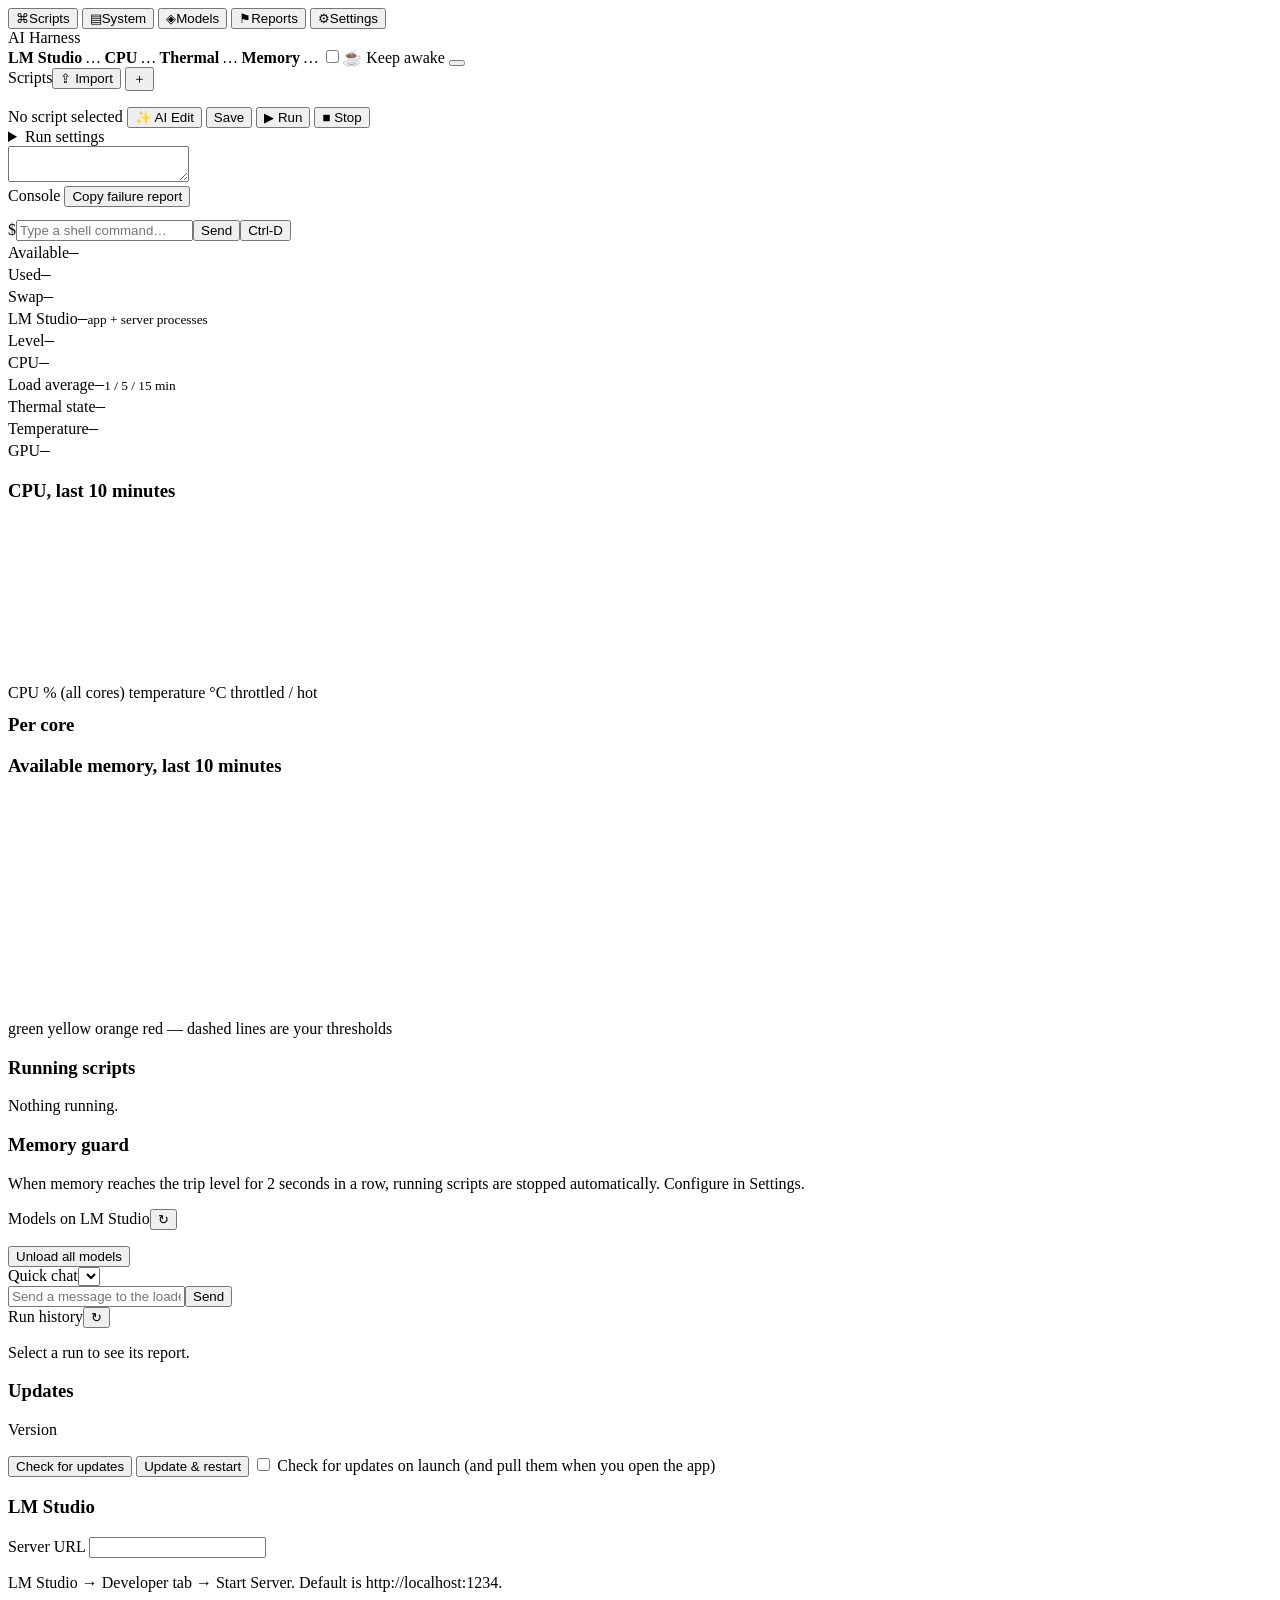
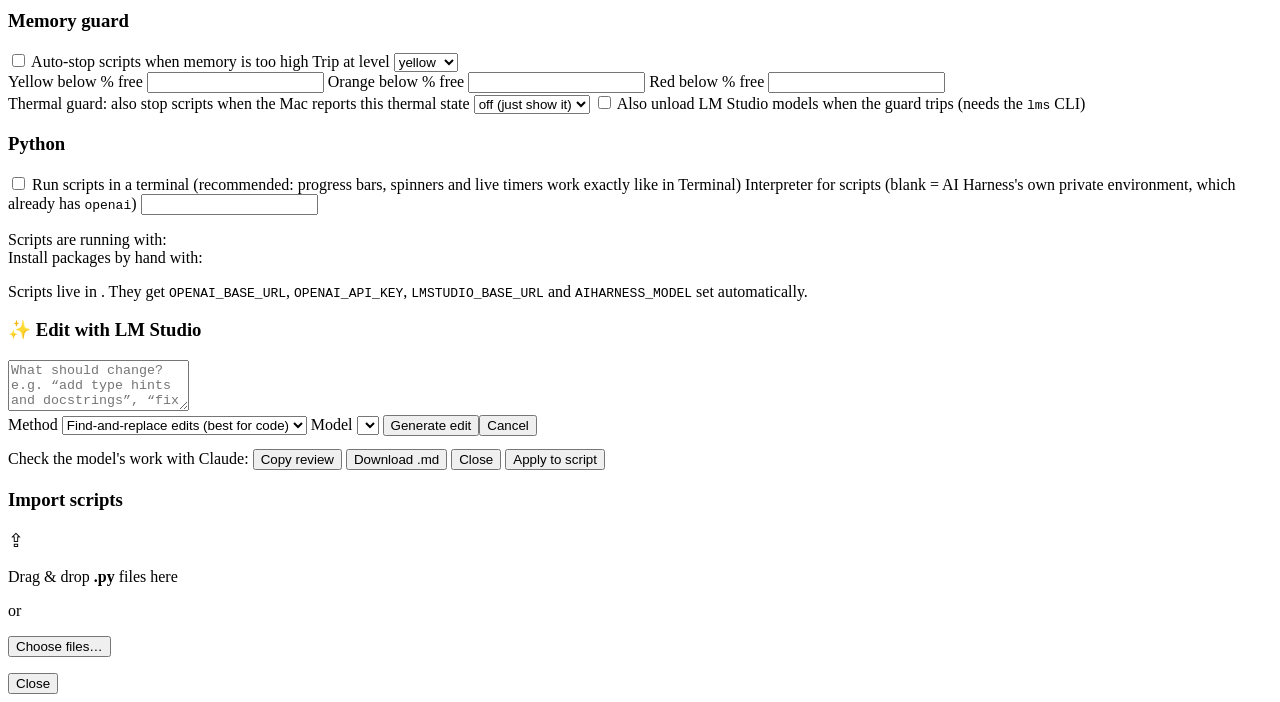
==== harness/static/index.html @ 114ccdcd "Add CPU and thermal monitoring: System tab, top-bar pills, per-script CPU, optional thermal guard Co" ====
<!doctype html>
<html lang="en">
<head>
<meta charset="utf-8">
<meta name="viewport" content="width=device-width, initial-scale=1">
<title>AI Harness</title>
<link rel="stylesheet" href="/static/app.css">
</head>
<body>
<div id="app">
  <nav id="rail">
    <button data-page="run" class="active" title="Scripts">⌘<span>Scripts</span></button>
    <button data-page="memory" title="System: memory, CPU, thermal">▤<span>System</span></button>
    <button data-page="models" title="Models">◈<span>Models</span></button>
    <button data-page="reports" title="Reports">⚑<span>Reports</span></button>
    <button data-page="settings" title="Settings">⚙<span>Settings</span></button>
  </nav>
  <main>
    <header id="topbar">
      <div class="brand">AI Harness <small id="version"></small></div>
      <div class="pills">
        <span class="pill" id="lm-pill"><i class="dot"></i><b>LM Studio</b> <em id="lm-text">…</em></span>
        <span class="pill lvl-green" id="cpu-pill"><i class="dot"></i><b>CPU</b> <em id="cpu-text">…</em></span>
        <span class="pill hidden" id="therm-pill"><i class="dot"></i><b>Thermal</b> <em id="therm-text">…</em></span>
        <span class="pill" id="mem-pill"><i class="dot"></i><b>Memory</b> <em id="mem-text">…</em></span>
        <label class="switch" id="awake-switch" title="Keep your Mac awake while a script is running (uses macOS caffeinate). Closing the lid on battery power will still sleep it."><input type="checkbox" id="keep-awake" data-setting="keep_awake"><i></i><span>☕ Keep awake</span></label>
        <button id="update-btn" class="hidden"></button>
      </div>
    </header>
    <div id="alert" class="hidden"></div>

    <section id="page-run" class="page active">
      <aside class="side">
        <div class="side-head"><span>Scripts</span><span><button id="import-script" class="ghost" title="Import script">⇪ Import</button> <button id="new-script" class="ghost" title="New script">＋</button></span></div>
        <ul id="script-list" class="list"></ul>
      </aside>
      <div class="content split">
        <div class="editor-pane">
          <div class="toolbar">
            <span id="script-name" class="title">No script selected</span>
            <button id="ai-btn" class="ghost" title="Edit this script with your local model">✨ AI Edit</button>
            <button id="save-btn" class="ghost">Save</button>
            <button id="run-btn" class="primary">▶ Run</button>
            <button id="stop-btn" class="danger hidden">■ Stop</button>
          </div>
          <details id="run-settings" class="hidden"><summary>Run settings <span id="rs-summary" class="muted"></span></summary>
            <div id="rs-body"><div id="rs-form"></div>
              <div class="rs-extra"><label>Extra arguments <input id="rs-extra" placeholder="anything else, passed as-is"></label>
              <label>Environment variables <textarea id="rs-env" rows="2" placeholder="KEY=value (one per line)"></textarea></label></div>
              <div class="pkgrow"><label>Install a Python package for this script <input id="pkg-input" placeholder="e.g. libclang requests  (separate several with spaces)"></label><button id="pkg-btn" class="ghost">Install</button></div>
              <pre id="pkg-log" class="hidden"></pre>
              <div class="muted" id="rs-python"></div>
              <button id="rs-reset" class="ghost">Reset to script defaults</button></div></details>
          <textarea id="editor" spellcheck="false"></textarea>
        </div>
        <div class="console-pane">
          <div class="toolbar">
            <span class="title">Console</span><span id="run-state" class="badge"></span><span id="run-timer" class="timer"></span>
            <span id="run-mem" class="muted"></span>
            <span class="spacer"></span>
            <button id="report-btn" class="ghost hidden">Copy failure report</button>
          </div>
          <div id="diagnosis"></div>
          <div id="files" class="hidden"></div>
          <pre id="console"></pre>
          <div id="live" class="hidden"></div>
          <form id="term-form"><span id="term-prompt">$</span><input id="term-input" autocomplete="off" spellcheck="false" placeholder="Type a shell command…"><button class="ghost">Send</button><button type="button" id="eof-btn" class="ghost hidden" title="Close the script's input (Ctrl-D)">Ctrl-D</button></form>
        </div>
      </div>
    </section>

    <section id="page-memory" class="page">
      <div class="content pad">
        <div class="cards">
          <div class="card"><label>Available</label><big id="m-avail">–</big><small id="m-avail-sub"></small></div>
          <div class="card"><label>Used</label><big id="m-used">–</big><small id="m-total"></small></div>
          <div class="card"><label>Swap</label><big id="m-swap">–</big><small id="m-swap-sub"></small></div>
          <div class="card"><label>LM Studio</label><big id="m-lms">–</big><small>app + server processes</small></div>
          <div class="card"><label>Level</label><big id="m-level">–</big><small id="m-pressure"></small></div>
        </div>
        <div class="cards" id="cpu-cards">
          <div class="card"><label>CPU</label><big id="c-cpu">–</big><small id="c-cpu-sub"></small></div>
          <div class="card"><label>Load average</label><big id="c-load">–</big><small>1 / 5 / 15 min</small></div>
          <div class="card"><label>Thermal state</label><big id="c-therm">–</big><small id="c-therm-sub"></small></div>
          <div class="card"><label>Temperature</label><big id="c-temp">–</big><small id="c-temp-sub"></small></div>
          <div class="card hidden" id="gpu-card"><label>GPU</label><big id="c-gpu">–</big><small id="c-gpu-sub"></small></div>
        </div>
        <div class="panel">
          <h3>CPU, last 10 minutes <span class="muted" id="cpu-chart-note"></span></h3>
          <canvas id="cpu-chart" height="160"></canvas>
          <div class="legend"><i style="background:#6ea8fe"></i>CPU % (all cores) <i class="o"></i>temperature °C <i class="r"></i>throttled / hot</div>
          <h3 style="margin-top:12px">Per core</h3>
          <div id="cores"></div>
          <p class="muted" id="temp-hint"></p>
        </div>
        <div class="panel">
          <h3>Available memory, last 10 minutes</h3>
          <canvas id="chart" height="220"></canvas>
          <div class="legend"><i class="g"></i>green <i class="y"></i>yellow <i class="o"></i>orange <i class="r"></i>red — dashed lines are your thresholds</div>
        </div>
        <div class="panel">
          <h3>Running scripts</h3>
          <div id="active-runs" class="muted">Nothing running.</div>
        </div>
        <div class="panel">
          <h3>Memory guard</h3>
          <p class="muted">When memory reaches the trip level for 2 seconds in a row, running scripts are stopped automatically. Configure in Settings.</p>
          <div id="guard-state"></div>
          <ul id="guard-events" class="events"></ul>
        </div>
      </div>
    </section>

    <section id="page-models" class="page">
      <aside class="side">
        <div class="side-head"><span>Models on LM Studio</span><button id="refresh-models" class="ghost">↻</button></div>
        <ul id="model-list" class="list"></ul>
        <div class="side-foot"><button id="unload-btn" class="ghost wide">Unload all models</button></div>
      </aside>
      <div class="content chat">
        <div class="toolbar"><span class="title">Quick chat</span><select id="chat-model"></select></div>
        <div id="chat-log"></div>
        <form id="chat-form"><input id="chat-input" placeholder="Send a message to the loaded model…" autocomplete="off"><button class="primary">Send</button></form>
      </div>
    </section>

    <section id="page-reports" class="page">
      <aside class="side">
        <div class="side-head"><span>Run history</span><button id="refresh-runs" class="ghost">↻</button></div>
        <ul id="run-list" class="list"></ul>
      </aside>
      <div class="content pad" id="report-view"><p class="muted">Select a run to see its report.</p></div>
    </section>

    <section id="page-settings" class="page">
      <div class="content pad narrow">
        <div class="panel">
          <h3>Updates</h3>
          <p>Version <b id="s-version"></b> <span id="s-update-msg" class="muted"></span></p>
          <button id="check-update" class="ghost">Check for updates</button>
          <button id="apply-update" class="primary hidden">Update &amp; restart</button>
          <label class="check"><input type="checkbox" data-setting="auto_update"> Check for updates on launch (and pull them when you open the app)</label>
        </div>
        <div class="panel">
          <h3>LM Studio</h3>
          <label>Server URL <input data-setting="lmstudio_url"></label>
          <p class="muted">LM Studio → Developer tab → Start Server. Default is http://localhost:1234.</p>
        </div>
        <div class="panel">
          <h3>Memory guard</h3>
          <label class="check"><input type="checkbox" data-setting="guard_enabled"> Auto-stop scripts when memory is too high</label>
          <label>Trip at level
            <select data-setting="guard_trip_level"><option>yellow</option><option>orange</option><option>red</option></select></label>
          <div class="row3">
            <label>Yellow below % free <input type="number" data-setting="yellow_below_pct"></label>
            <label>Orange below % free <input type="number" data-setting="orange_below_pct"></label>
            <label>Red below % free <input type="number" data-setting="red_below_pct"></label>
          </div>
          <label>Thermal guard: also stop scripts when the Mac reports this thermal state
            <select data-setting="thermal_guard"><option value="off">off (just show it)</option><option value="serious">serious</option><option value="critical">critical</option></select></label>
          <label class="check"><input type="checkbox" data-setting="unload_models_on_trip"> Also unload LM Studio models when the guard trips (needs the <code>lms</code> CLI)</label>
        </div>
        <div class="panel">
          <h3>Python</h3>
          <label class="check"><input type="checkbox" data-setting="use_pty"> Run scripts in a terminal (recommended: progress bars, spinners and live timers work exactly like in Terminal)</label>
          <label>Interpreter for scripts (blank = AI Harness's own private environment, which already has <code>openai</code>) <input data-setting="python"></label>
          <p class="muted">Scripts are running with: <code id="s-python"></code><br>Install packages by hand with: <code id="s-pip"></code></p>
          <p class="muted">Scripts live in <code id="scripts-dir"></code>. They get <code>OPENAI_BASE_URL</code>, <code>OPENAI_API_KEY</code>, <code>LMSTUDIO_BASE_URL</code> and <code>AIHARNESS_MODEL</code> set automatically.</p>
        </div>
      </div>
    </section>
  </main>
</div>
<div id="ai-modal" class="modal hidden">
  <div class="modal-box wide">
    <h3>✨ Edit <span id="ai-name"></span> with LM Studio</h3>
    <textarea id="ai-instr" rows="3" placeholder="What should change? e.g. “add type hints and docstrings”, “fix the bug where the loop never ends”, “add retry logic to the API calls”"></textarea>
    <div class="ai-row"><label>Method <select id="ai-mode"><option value="edit">Find-and-replace edits (best for code)</option><option value="rewrite">Rewrite sections (prose only)</option></select></label>
      <label>Model <select id="ai-model"></select></label>
      <button id="ai-go" class="primary">Generate edit</button><button id="ai-cancel" class="ghost hidden">Cancel</button></div>
    <div id="ai-status" class="muted"></div>
    <pre id="ai-diff" class="hidden"></pre>
    <div class="modal-foot"><span id="ai-review-btns" class="hidden"><span class="muted">Check the model's work with Claude:</span>
        <button id="ai-copy-review" class="ghost">Copy review</button> <button id="ai-dl-review" class="ghost">Download .md</button></span>
      <span class="spacer"></span><button id="ai-close" class="ghost">Close</button>
      <button id="ai-apply" class="primary hidden">Apply to script</button></div>
  </div>
</div>
<div id="import-modal" class="modal hidden">
  <div class="modal-box">
    <h3>Import scripts</h3>
    <div id="dropzone"><big>⇪</big><p>Drag &amp; drop <b>.py</b> files here</p><p class="muted">or</p>
      <button id="pick-files" class="primary">Choose files…</button>
      <input id="file-input" type="file" accept=".py" multiple hidden></div>
    <ul id="import-results" class="events"></ul>
    <div class="modal-foot"><button id="import-close" class="ghost">Close</button></div>
  </div>
</div>
<script src="/static/app.js"></script>
</body>
</html>
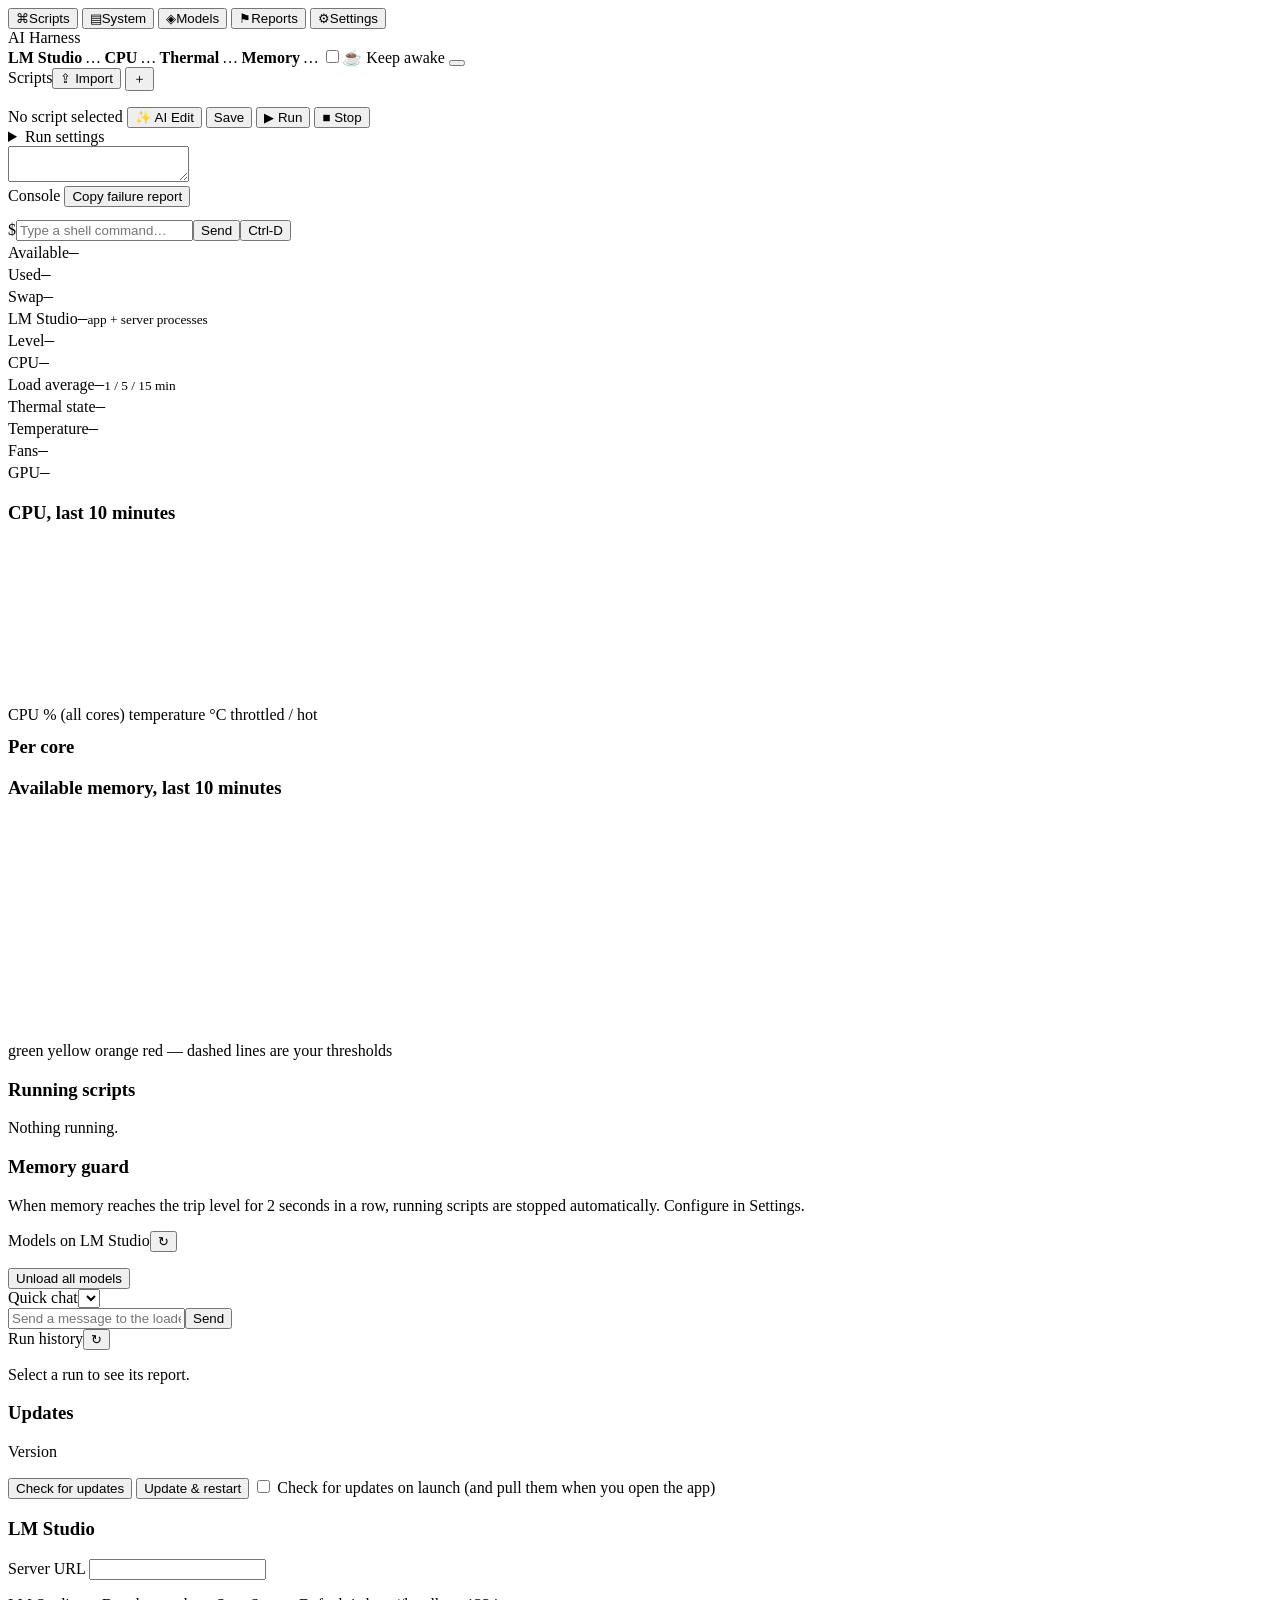
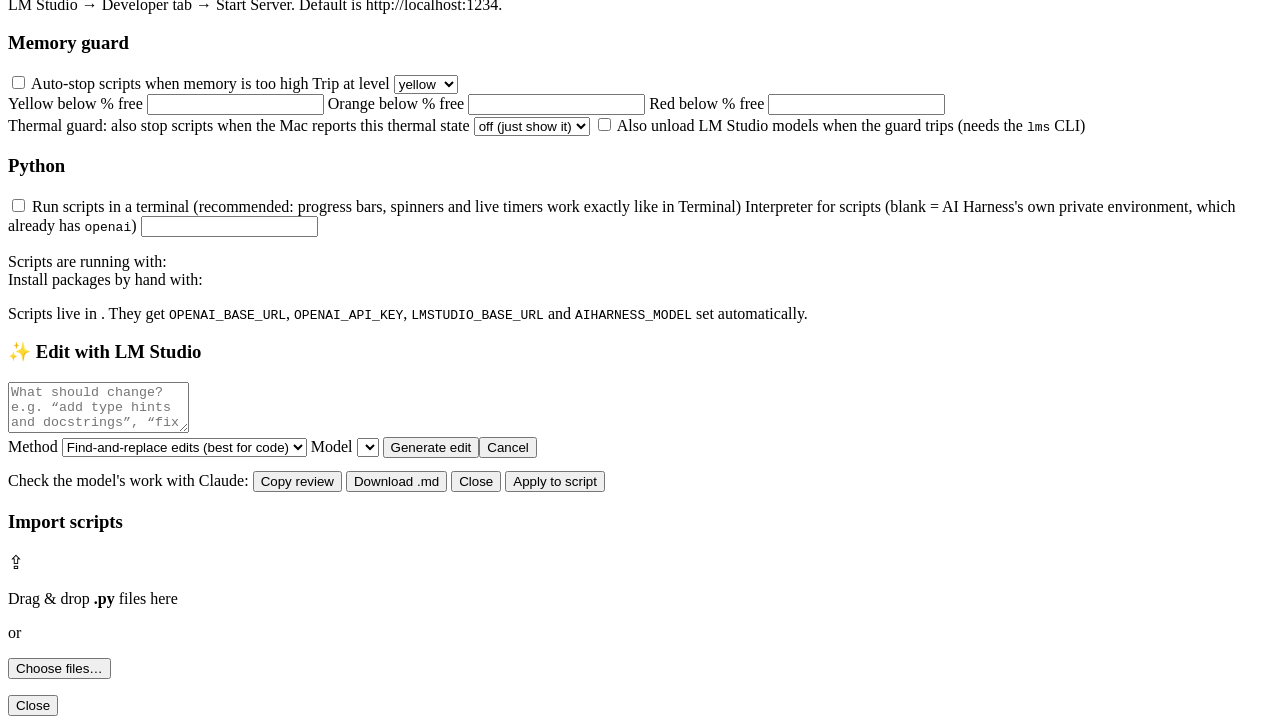
==== commit 4b64f908: "macmon: read current GPU/fan fields, notice a helper installed while running Co-Authored-By: Claude " ====
--- a/harness/static/index.html
+++ b/harness/static/index.html
@@ -83,6 +83,7 @@
           <div class="card"><label>Load average</label><big id="c-load">–</big><small>1 / 5 / 15 min</small></div>
           <div class="card"><label>Thermal state</label><big id="c-therm">–</big><small id="c-therm-sub"></small></div>
           <div class="card"><label>Temperature</label><big id="c-temp">–</big><small id="c-temp-sub"></small></div>
+          <div class="card hidden" id="fan-card"><label>Fans</label><big id="c-fan">–</big><small id="c-fan-sub"></small></div>
           <div class="card hidden" id="gpu-card"><label>GPU</label><big id="c-gpu">–</big><small id="c-gpu-sub"></small></div>
         </div>
         <div class="panel">
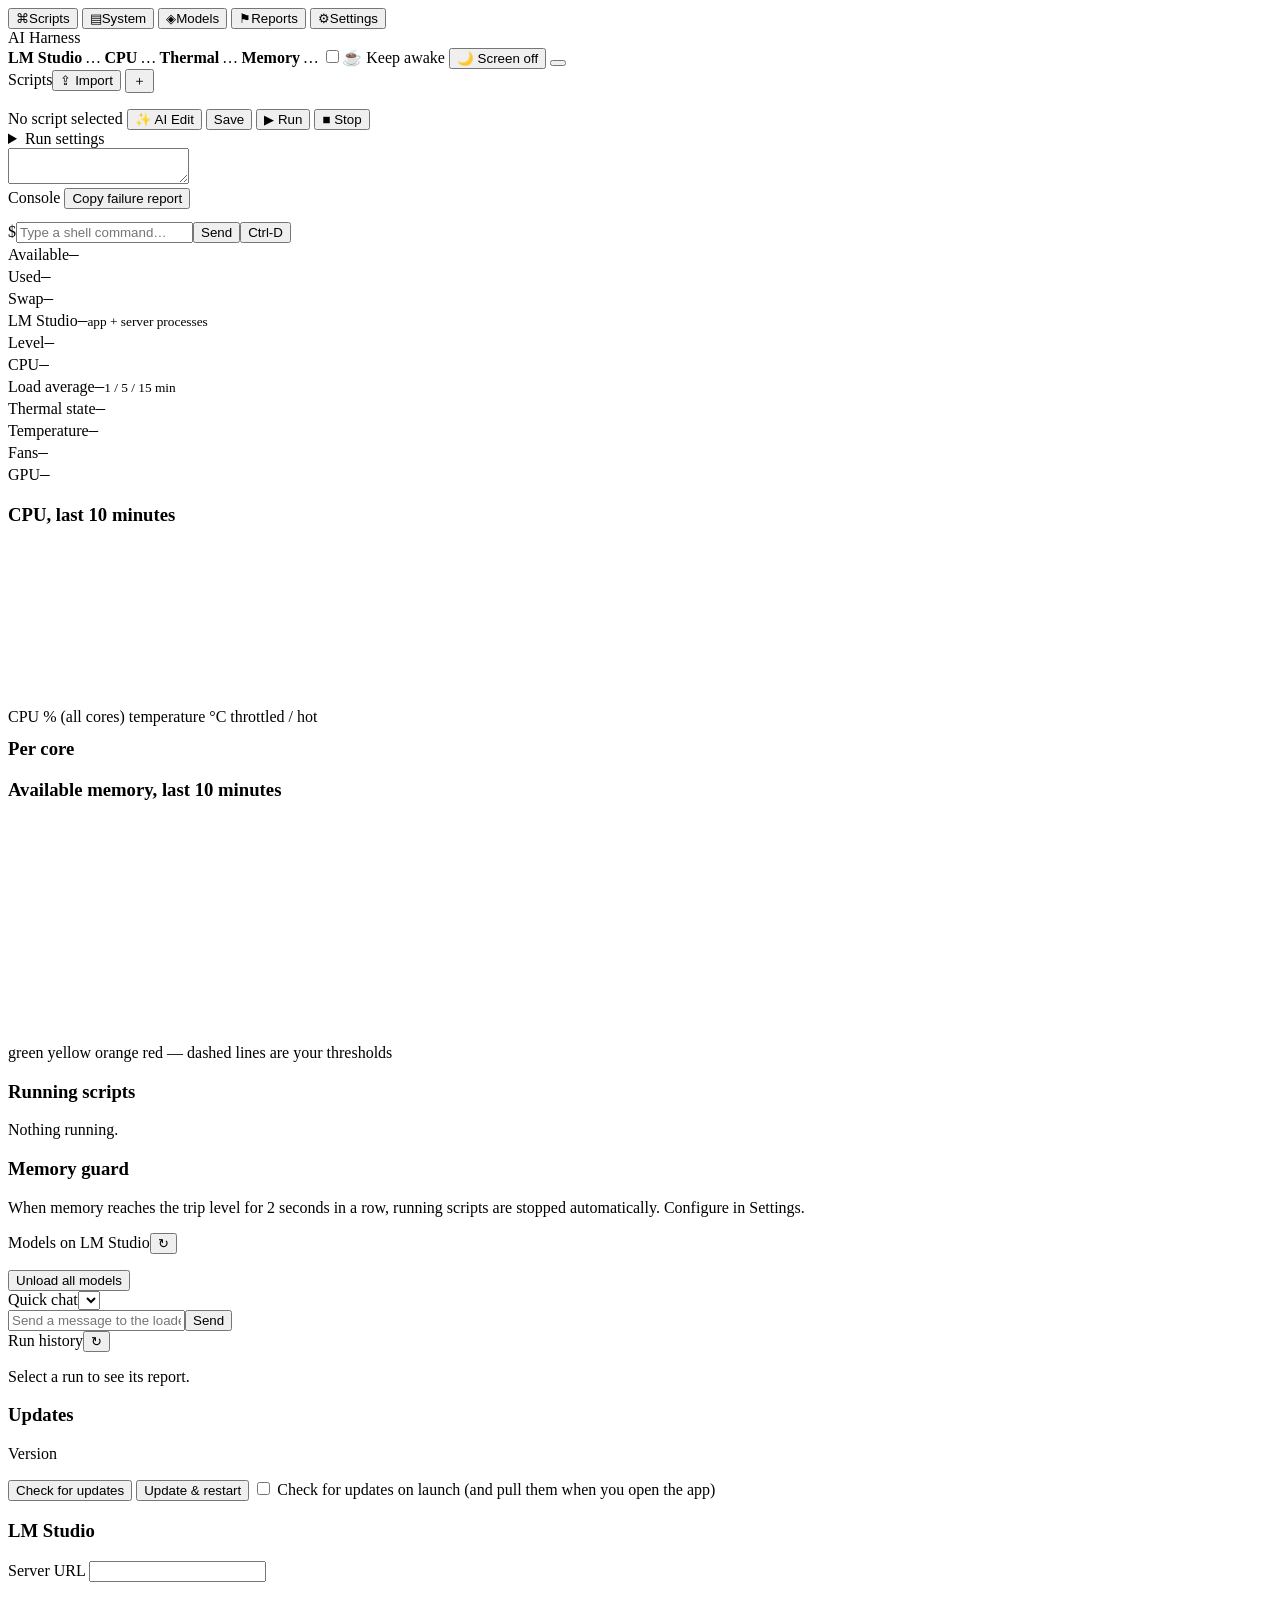
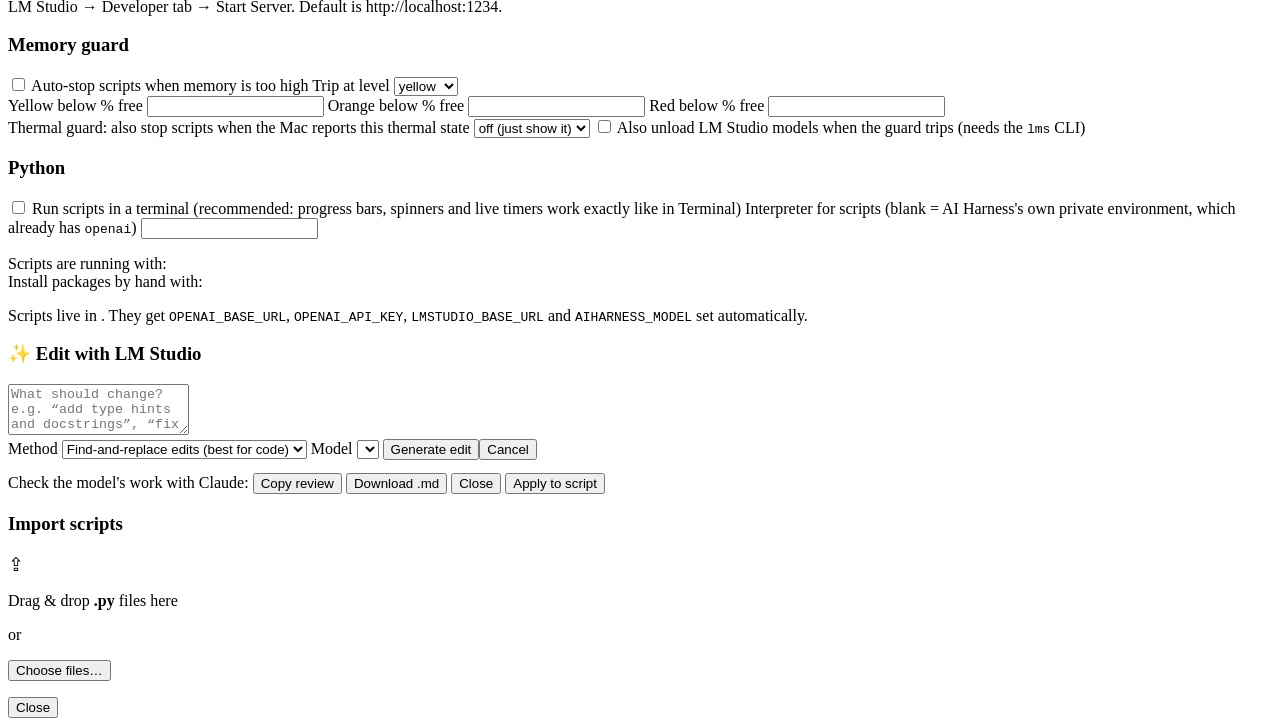
==== commit c2aa282b: "Add Screen off button (pmset displaysleepnow) next to Keep awake Co-Authored-By: Claude Sonnet 5.5 <" ====
--- a/harness/static/index.html
+++ b/harness/static/index.html
@@ -24,6 +24,7 @@
         <span class="pill hidden" id="therm-pill"><i class="dot"></i><b>Thermal</b> <em id="therm-text">…</em></span>
         <span class="pill" id="mem-pill"><i class="dot"></i><b>Memory</b> <em id="mem-text">…</em></span>
         <label class="switch" id="awake-switch" title="Keep your Mac awake while a script is running (uses macOS caffeinate). Closing the lid on battery power will still sleep it."><input type="checkbox" id="keep-awake" data-setting="keep_awake"><i></i><span>☕ Keep awake</span></label>
+        <button id="screen-off" title="Turn the screen off now (the Mac keeps running). Move the mouse to wake it.">🌙 Screen off</button>
         <button id="update-btn" class="hidden"></button>
       </div>
     </header>
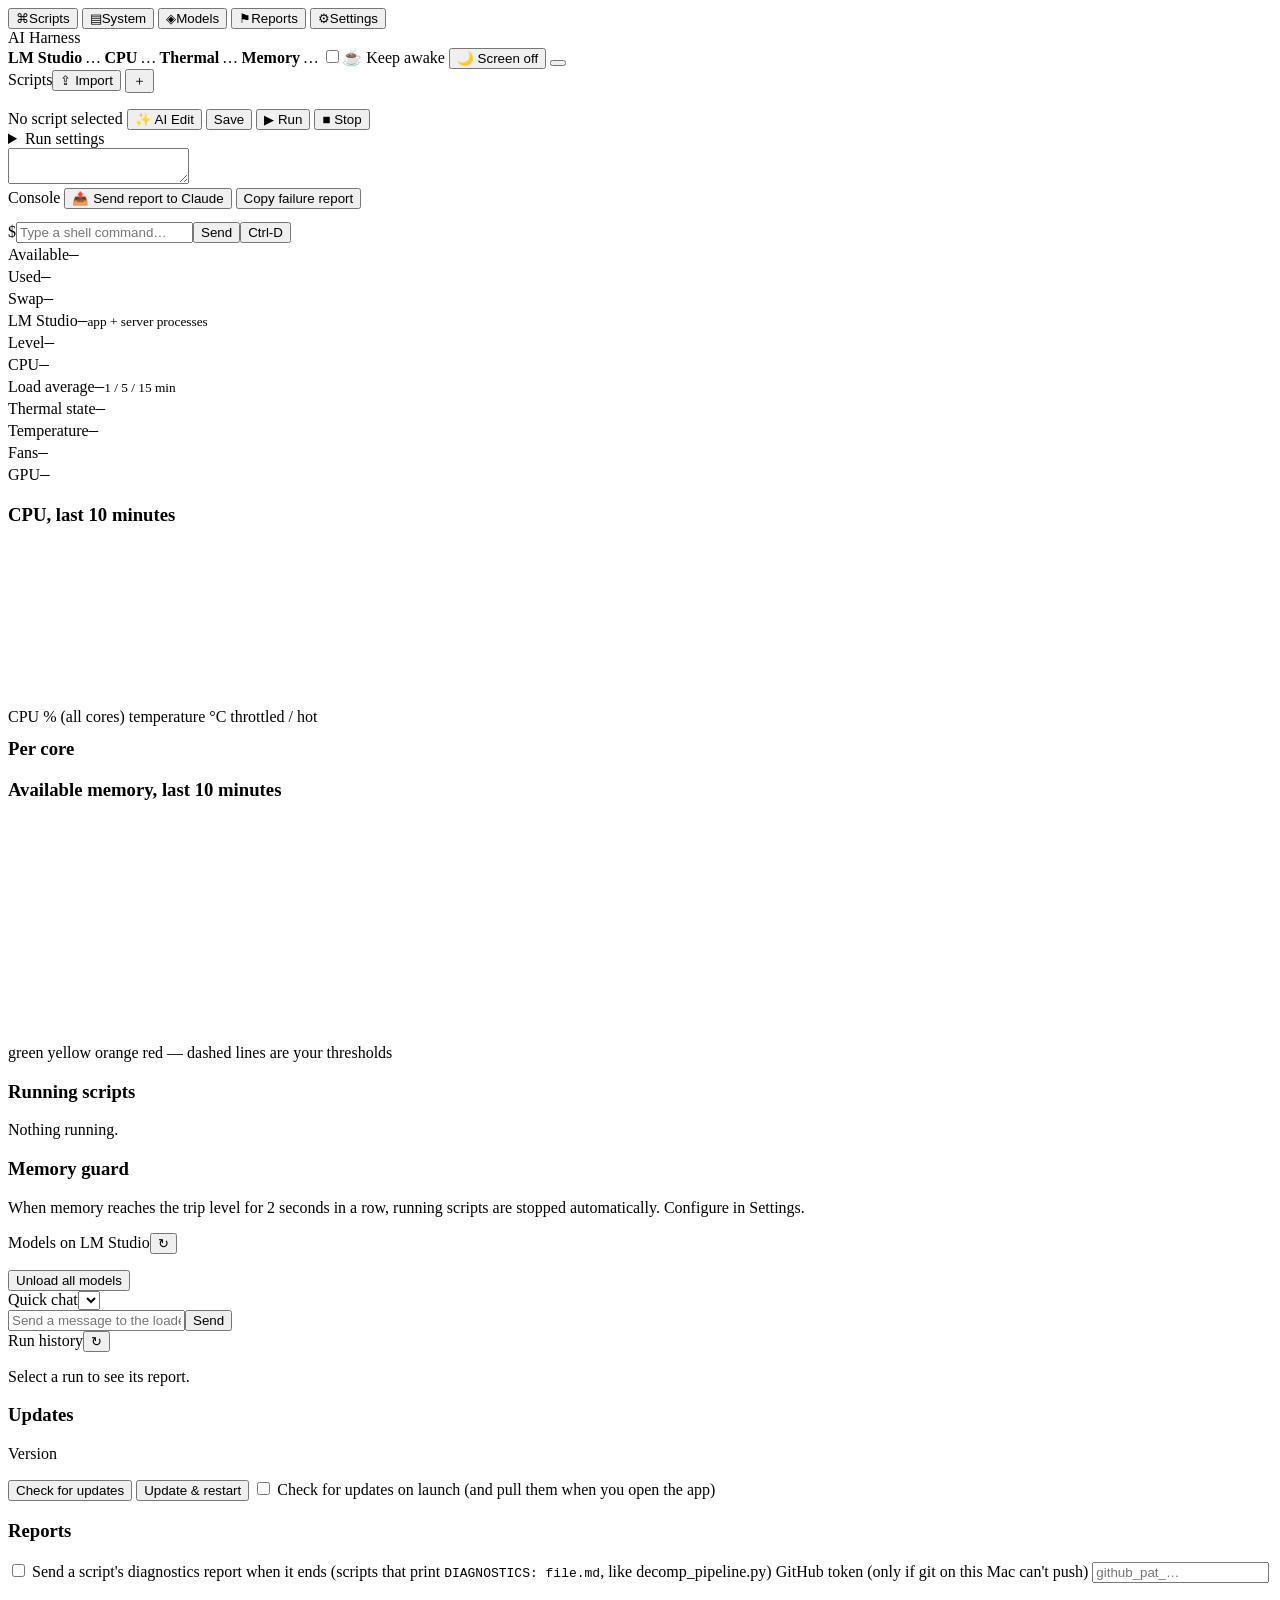
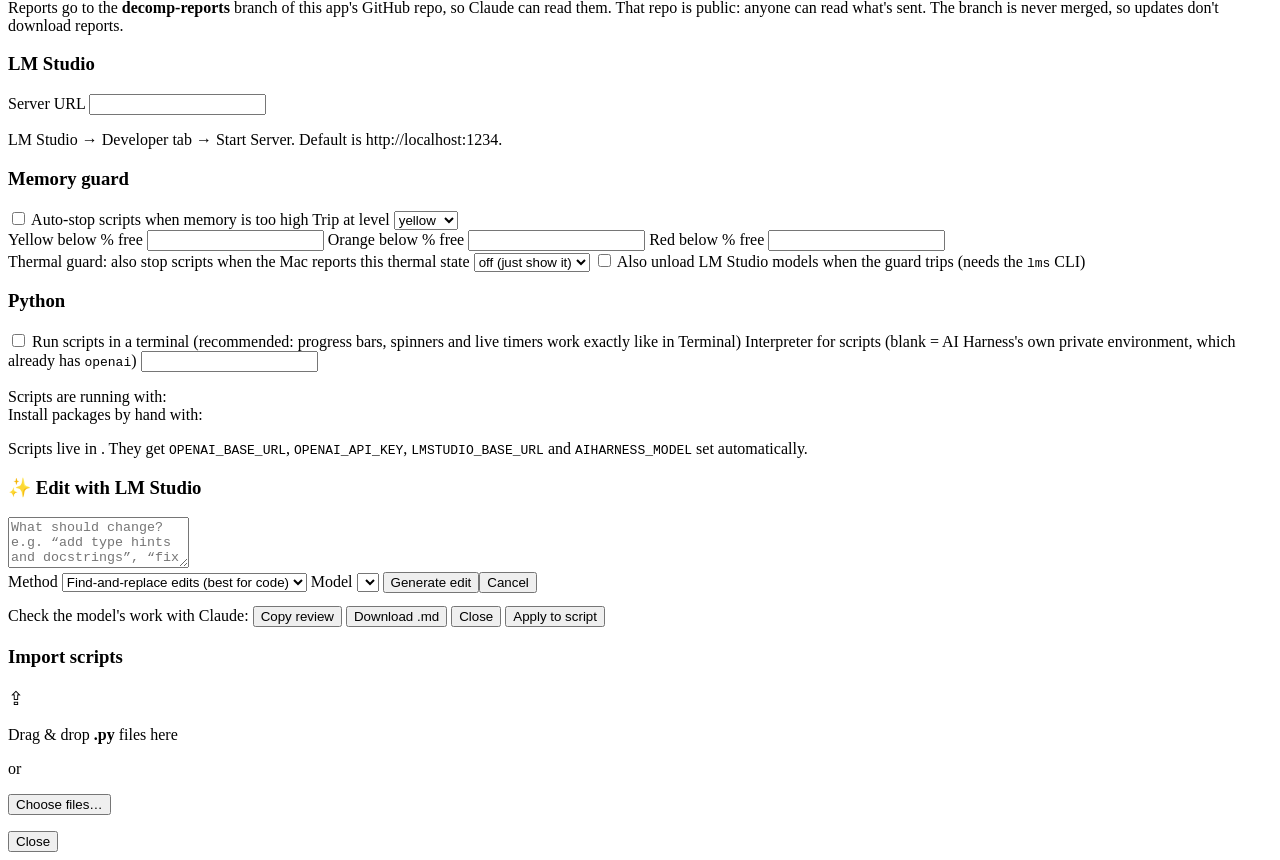
==== commit 684c2550: "Diagnostics reports sent to the decomp-reports branch; example scripts follow updates - decomp_pipel" ====
--- a/harness/static/index.html
+++ b/harness/static/index.html
@@ -59,6 +59,7 @@
             <span class="title">Console</span><span id="run-state" class="badge"></span><span id="run-timer" class="timer"></span>
             <span id="run-mem" class="muted"></span>
             <span class="spacer"></span>
+            <button id="send-report-btn" class="ghost hidden" title="Send this run's diagnostics report to the repo's decomp-reports branch, where Claude can read it">📤 Send report to Claude</button>
             <button id="report-btn" class="ghost hidden">Copy failure report</button>
           </div>
           <div id="diagnosis"></div>
@@ -142,6 +143,12 @@
           <button id="check-update" class="ghost">Check for updates</button>
           <button id="apply-update" class="primary hidden">Update &amp; restart</button>
           <label class="check"><input type="checkbox" data-setting="auto_update"> Check for updates on launch (and pull them when you open the app)</label>
+        </div>
+        <div class="panel">
+          <h3>Reports</h3>
+          <label class="check"><input type="checkbox" data-setting="auto_send_reports"> Send a script's diagnostics report when it ends (scripts that print <code>DIAGNOSTICS: file.md</code>, like decomp_pipeline.py)</label>
+          <label>GitHub token (only if git on this Mac can't push) <input type="password" data-setting="github_token" placeholder="github_pat_…"></label>
+          <p class="muted">Reports go to the <b>decomp-reports</b> branch of this app's GitHub repo, so Claude can read them. That repo is public: anyone can read what's sent. The branch is never merged, so updates don't download reports.</p>
         </div>
         <div class="panel">
           <h3>LM Studio</h3>
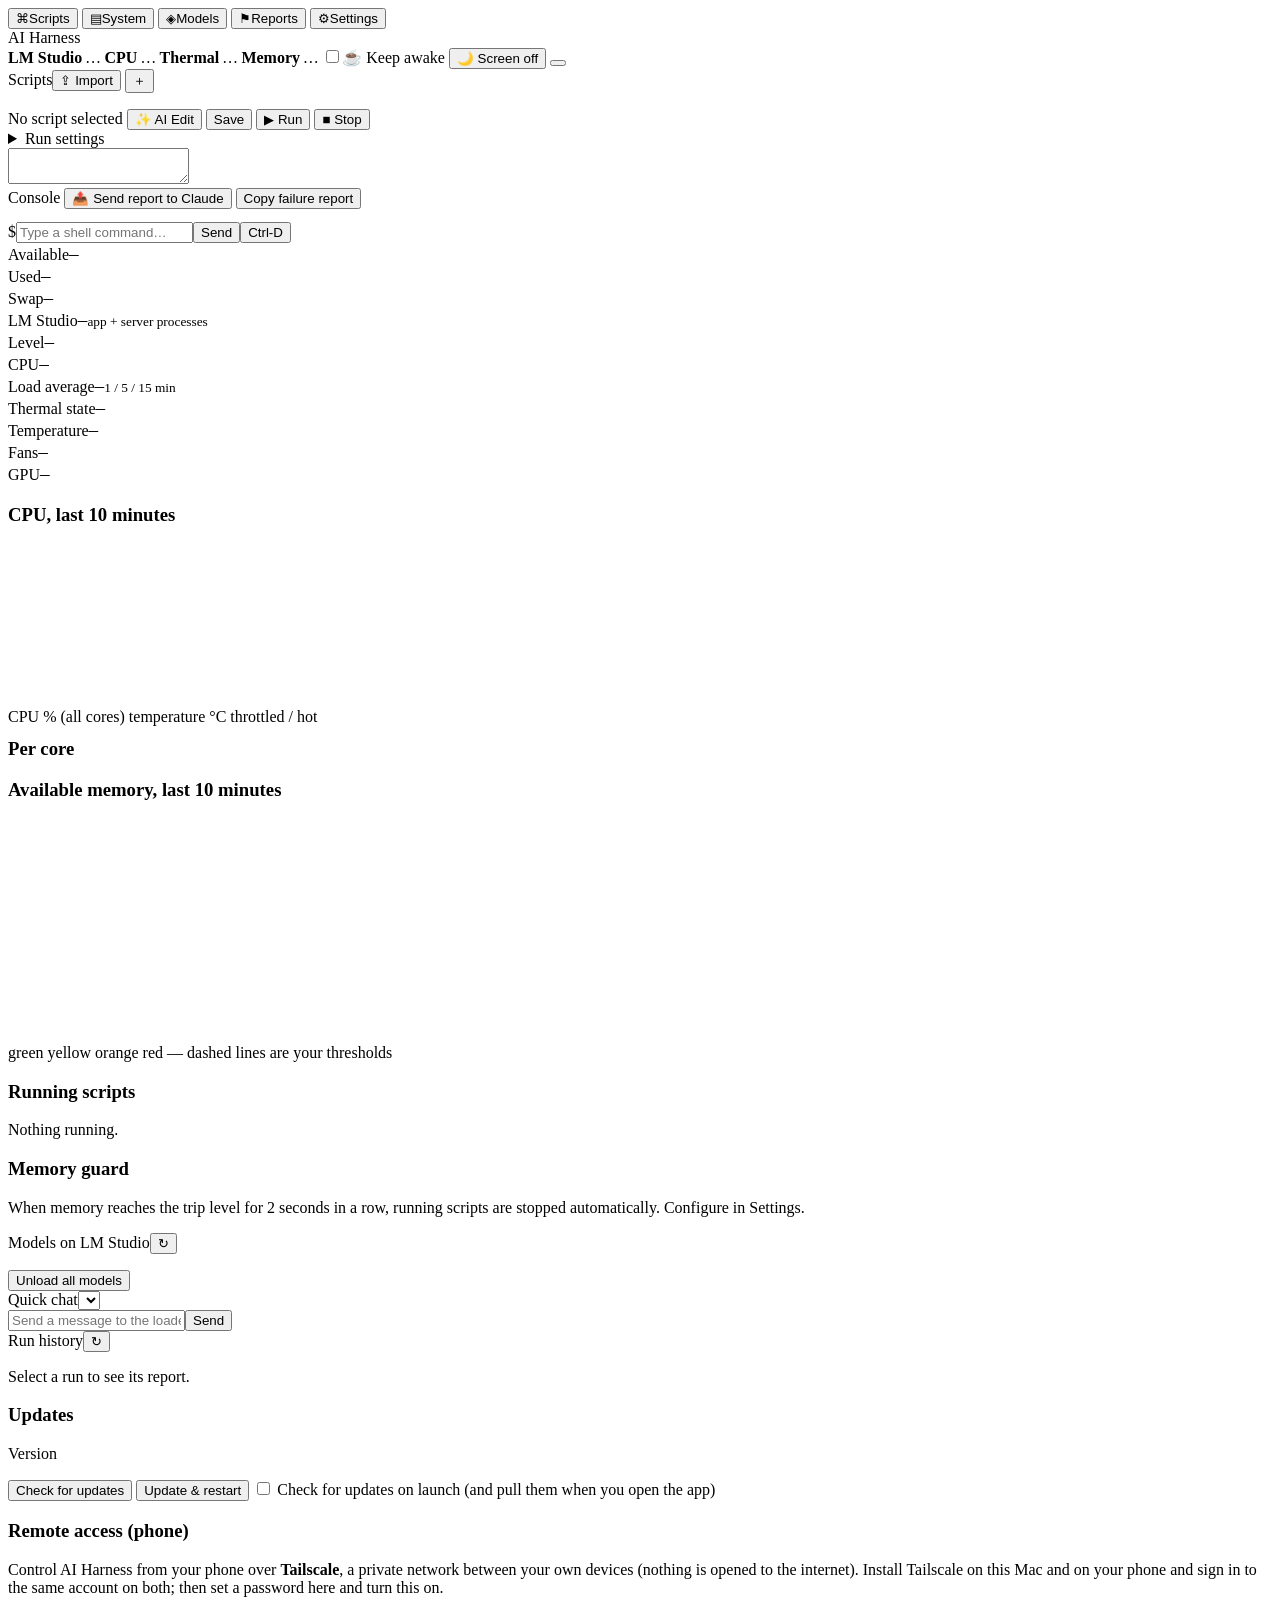
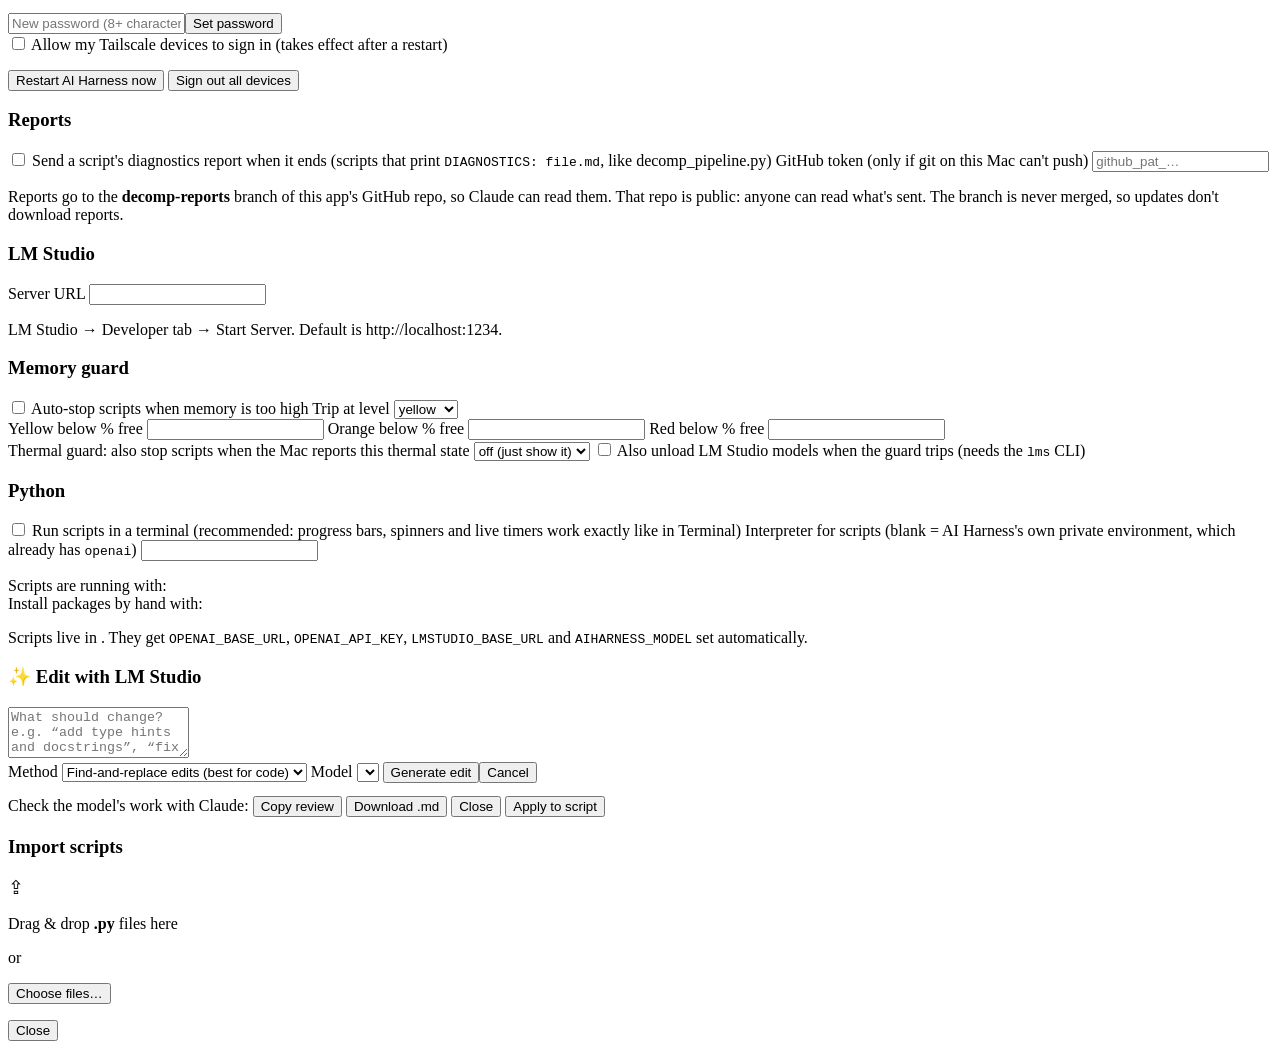
==== commit 0ed1e088: "Remote access from your phone over Tailscale Settings > Remote access: set a password, allow Tailsca" ====
--- a/harness/static/index.html
+++ b/harness/static/index.html
@@ -143,6 +143,14 @@
           <button id="check-update" class="ghost">Check for updates</button>
           <button id="apply-update" class="primary hidden">Update &amp; restart</button>
           <label class="check"><input type="checkbox" data-setting="auto_update"> Check for updates on launch (and pull them when you open the app)</label>
+        </div>
+        <div class="panel" id="remote-panel">
+          <h3>Remote access (phone)</h3>
+          <p class="muted">Control AI Harness from your phone over <b>Tailscale</b>, a private network between your own devices (nothing is opened to the internet). Install Tailscale on this Mac and on your phone and sign in to the same account on both; then set a password here and turn this on.</p>
+          <p id="remote-status" class="muted"></p>
+          <div class="row-inline"><input id="remote-pw" type="password" autocomplete="new-password" placeholder="New password (8+ characters)"><button id="remote-pw-set" class="ghost">Set password</button></div>
+          <label class="check"><input type="checkbox" id="remote-enable"> Allow my Tailscale devices to sign in (takes effect after a restart)</label>
+          <p><button id="remote-restart" class="primary hidden">Restart AI Harness now</button> <button id="remote-signout" class="ghost">Sign out all devices</button></p>
         </div>
         <div class="panel">
           <h3>Reports</h3>
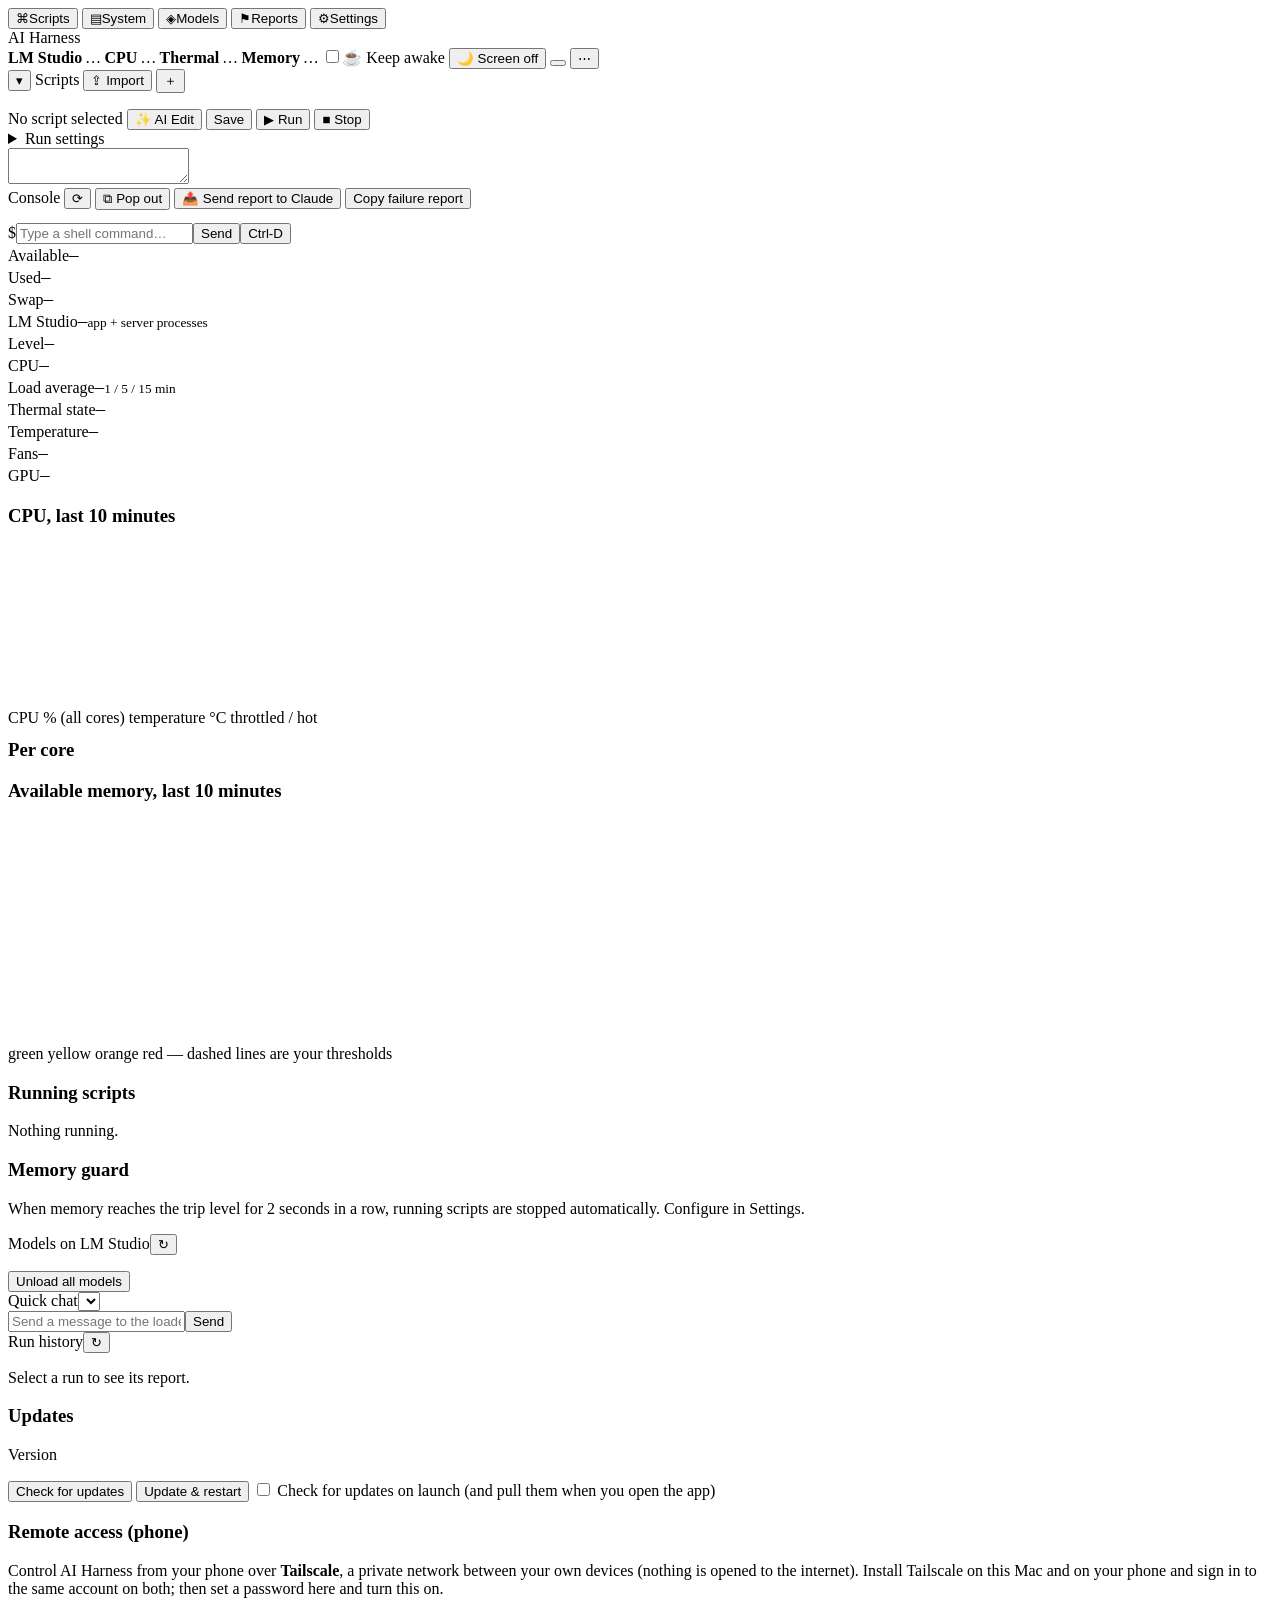
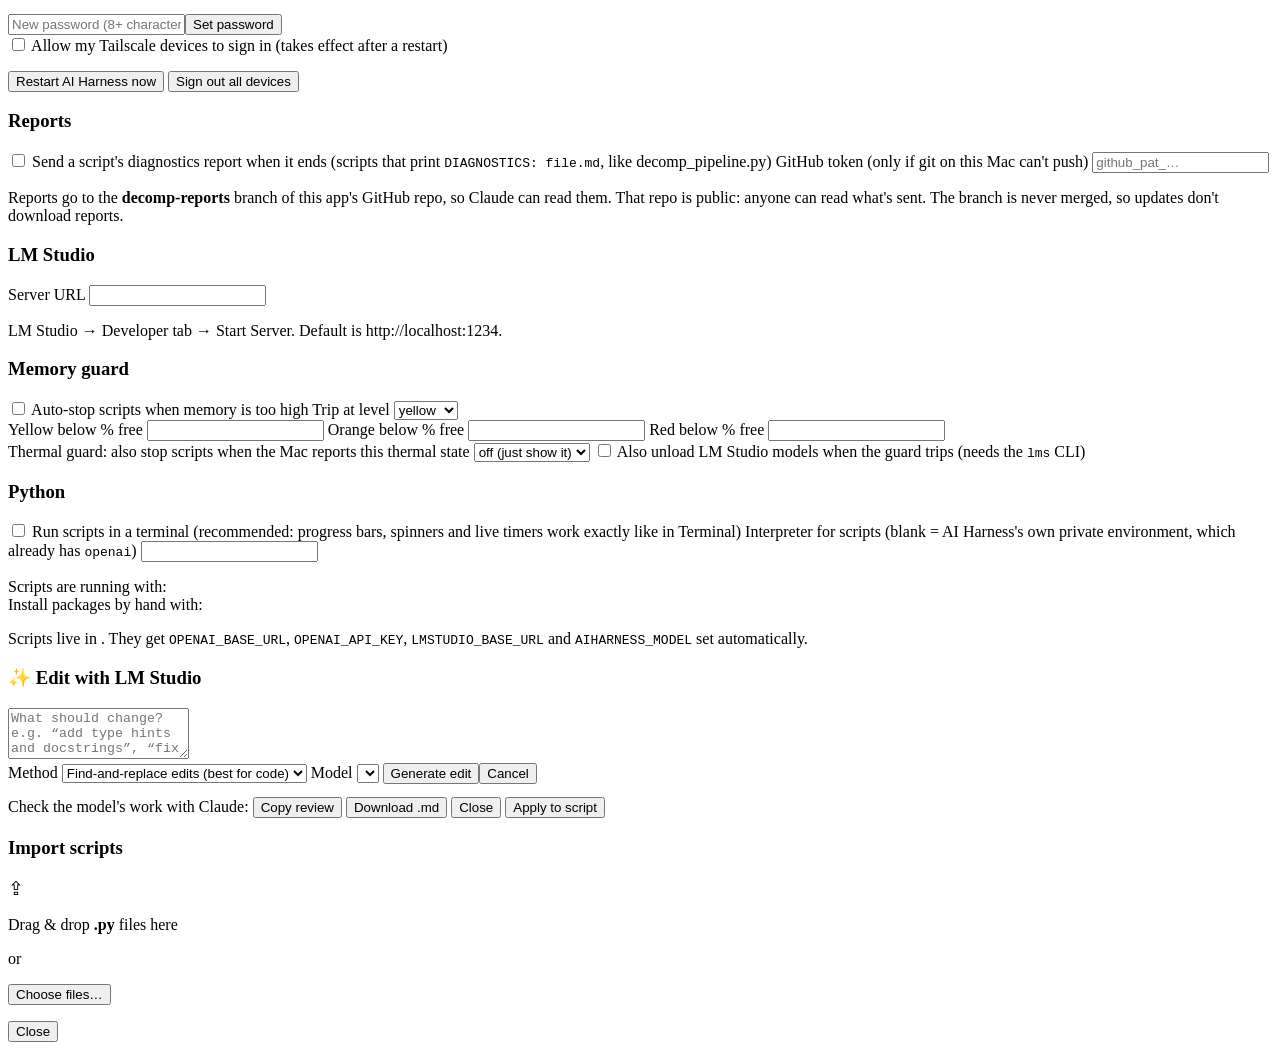
==== commit 2a1a4eca: "Phone layout tidied, values never revert, pop-out console, console refresh, screen off - Run setting" ====
--- a/harness/static/index.html
+++ b/harness/static/index.html
@@ -26,13 +26,14 @@
         <label class="switch" id="awake-switch" title="Keep your Mac awake while a script is running (uses macOS caffeinate). Closing the lid on battery power will still sleep it."><input type="checkbox" id="keep-awake" data-setting="keep_awake"><i></i><span>☕ Keep awake</span></label>
         <button id="screen-off" title="Turn the screen off now (the Mac keeps running). Move the mouse to wake it.">🌙 Screen off</button>
         <button id="update-btn" class="hidden"></button>
+        <button id="more-btn" class="ghost" title="More">⋯</button>
       </div>
     </header>
     <div id="alert" class="hidden"></div>
 
     <section id="page-run" class="page active">
       <aside class="side">
-        <div class="side-head"><span>Scripts</span><span><button id="import-script" class="ghost" title="Import script">⇪ Import</button> <button id="new-script" class="ghost" title="New script">＋</button></span></div>
+        <div class="side-head"><span><button id="scripts-toggle" class="ghost" title="Show or hide the script list">▾</button> Scripts <b id="side-current"></b></span><span><button id="import-script" class="ghost" title="Import script">⇪ Import</button> <button id="new-script" class="ghost" title="New script">＋</button></span></div>
         <ul id="script-list" class="list"></ul>
       </aside>
       <div class="content split">
@@ -59,6 +60,8 @@
             <span class="title">Console</span><span id="run-state" class="badge"></span><span id="run-timer" class="timer"></span>
             <span id="run-mem" class="muted"></span>
             <span class="spacer"></span>
+            <button id="refresh-console" class="ghost" title="Reload this run's output (if the console got out of sync)">⟳</button>
+            <button id="popout-console" class="ghost" title="Open the console in its own window (e.g. on a second monitor)">⧉ Pop out</button>
             <button id="send-report-btn" class="ghost hidden" title="Send this run's diagnostics report to the repo's decomp-reports branch, where Claude can read it">📤 Send report to Claude</button>
             <button id="report-btn" class="ghost hidden">Copy failure report</button>
           </div>
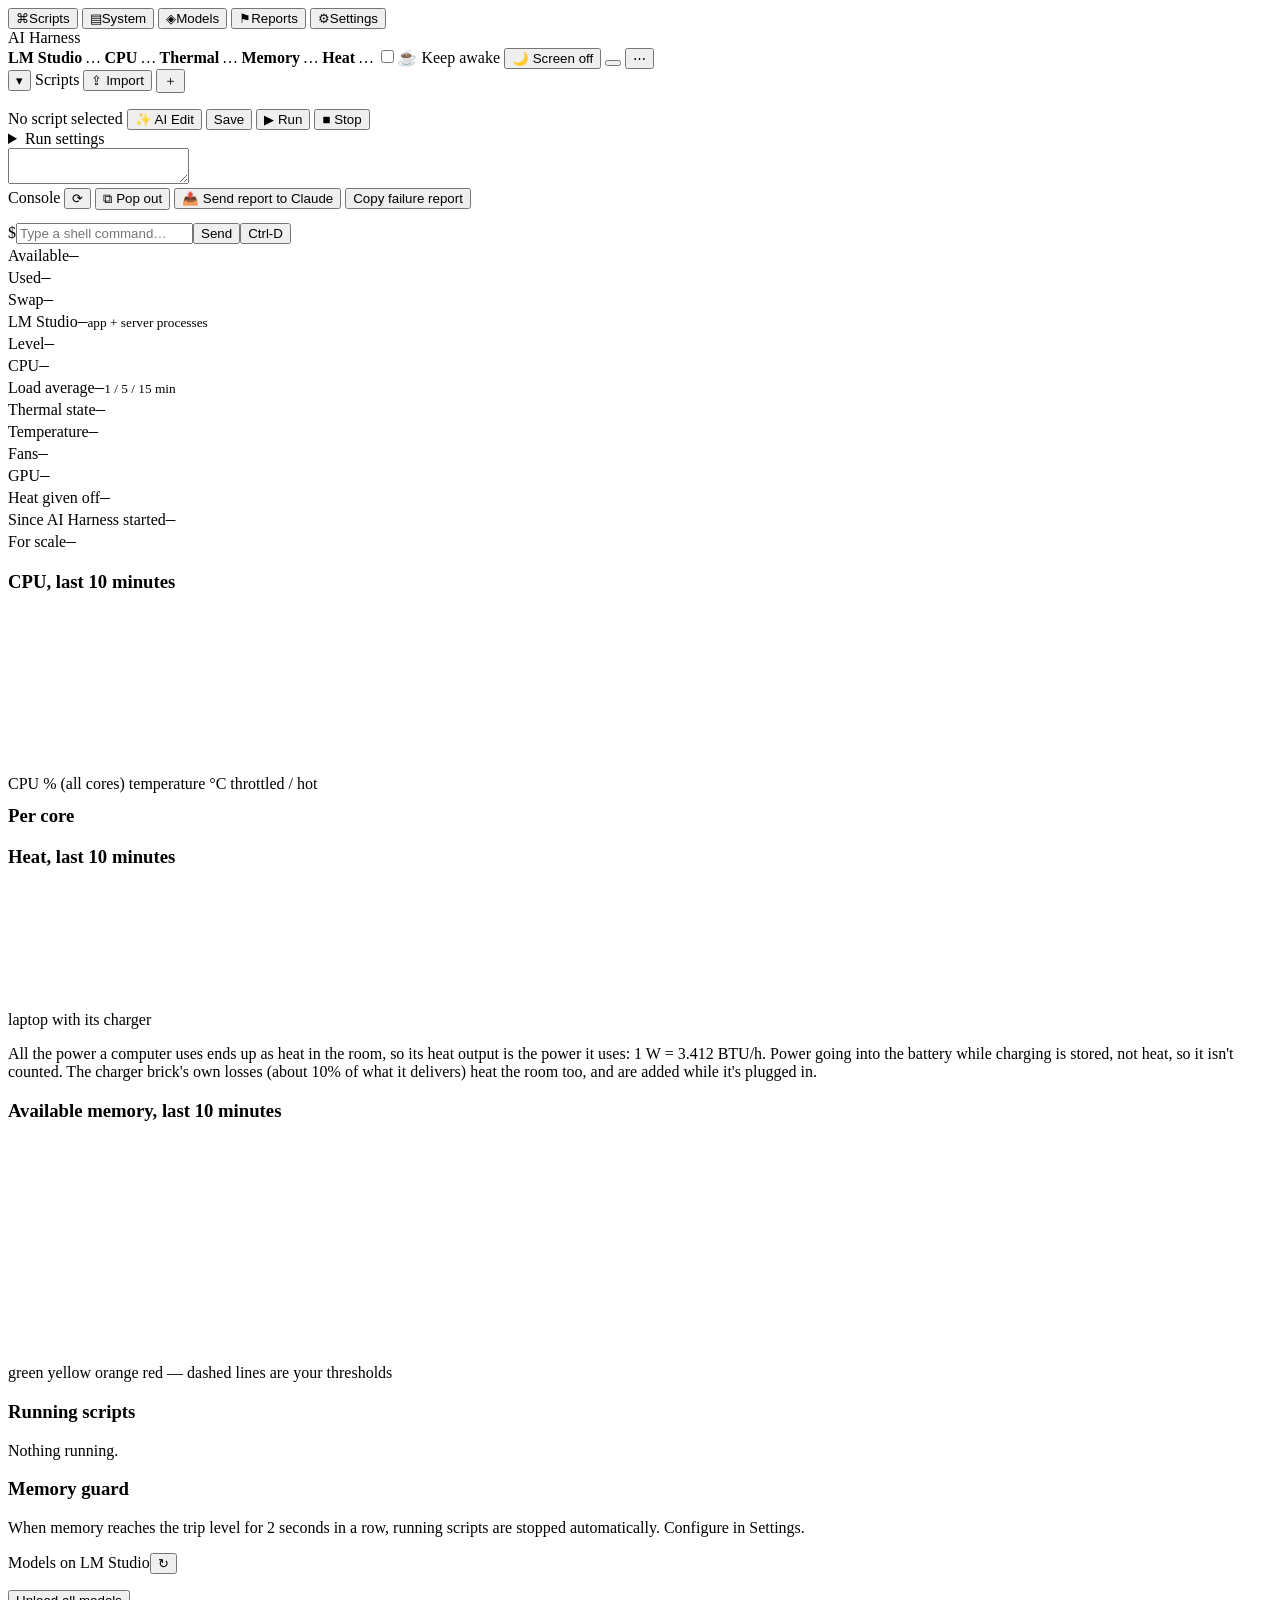
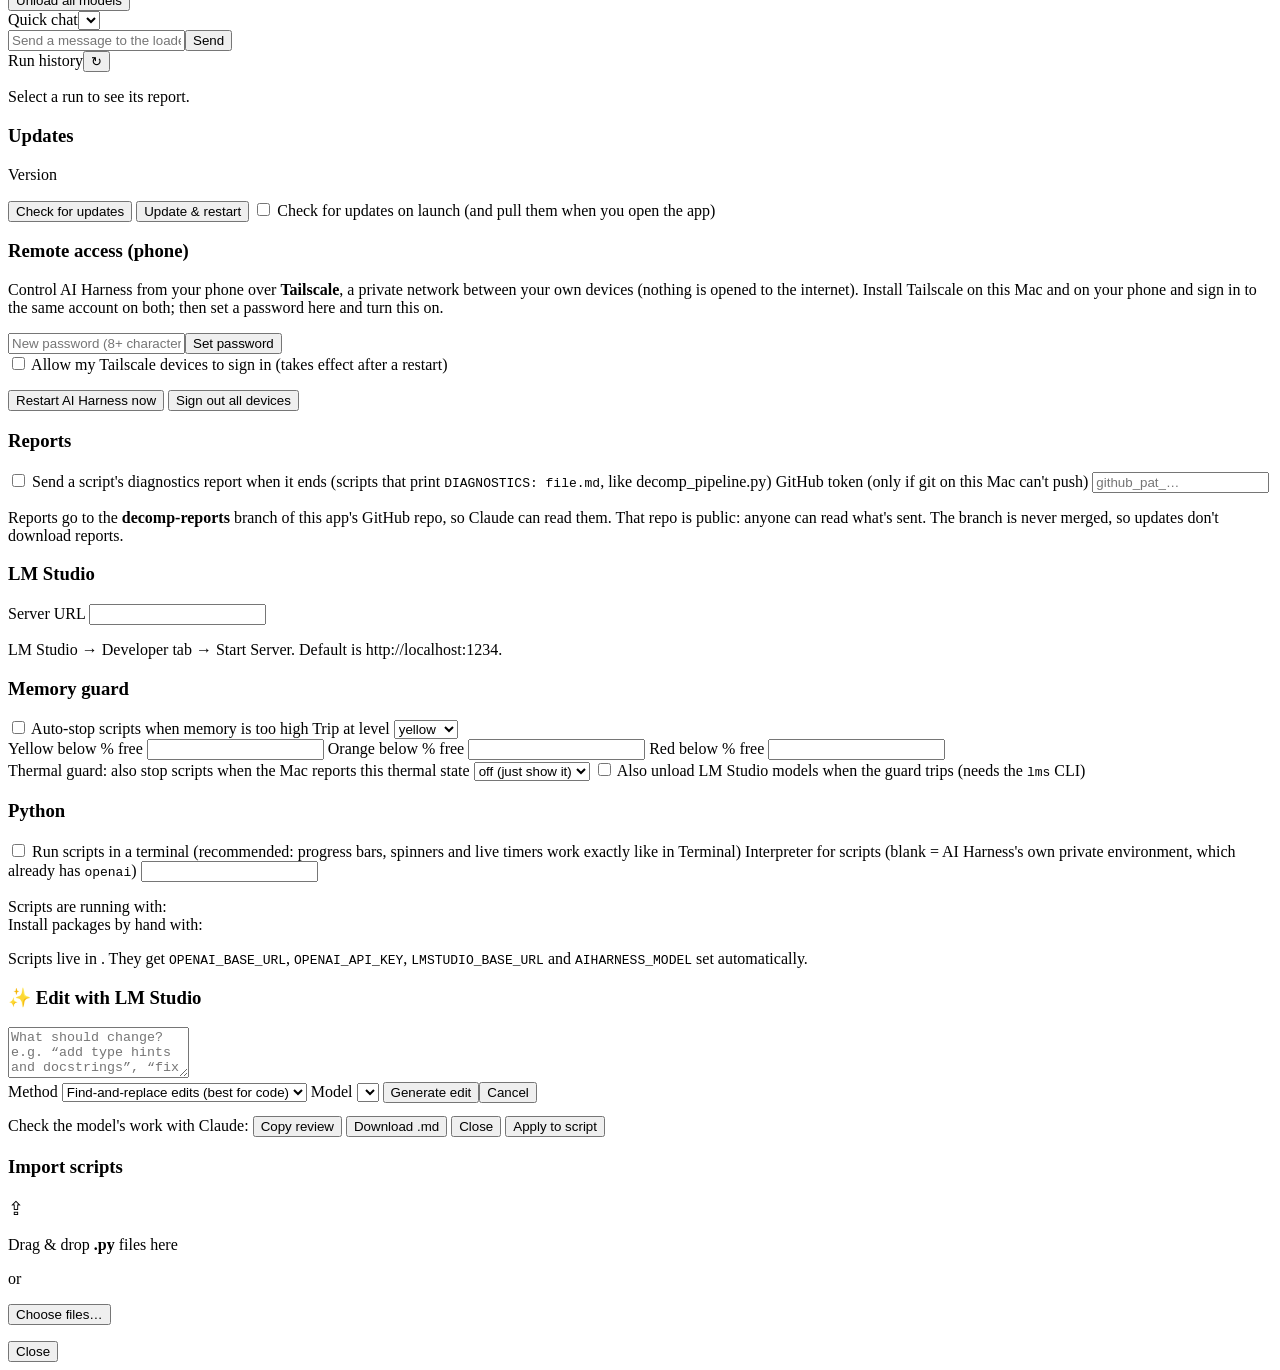
==== commit ddca6f23: "Heat: what the laptop (and its charger) gives off, in watts and BTU/h, in the top bar and on the Sys" ====
--- a/harness/static/index.html
+++ b/harness/static/index.html
@@ -23,6 +23,7 @@
         <span class="pill lvl-green" id="cpu-pill"><i class="dot"></i><b>CPU</b> <em id="cpu-text">…</em></span>
         <span class="pill hidden" id="therm-pill"><i class="dot"></i><b>Thermal</b> <em id="therm-text">…</em></span>
         <span class="pill" id="mem-pill"><i class="dot"></i><b>Memory</b> <em id="mem-text">…</em></span>
+        <span class="pill hidden" id="heat-pill"><i class="dot"></i><b>Heat</b> <em id="heat-text">…</em></span>
         <label class="switch" id="awake-switch" title="Keep your Mac awake while a script is running (uses macOS caffeinate). Closing the lid on battery power will still sleep it."><input type="checkbox" id="keep-awake" data-setting="keep_awake"><i></i><span>☕ Keep awake</span></label>
         <button id="screen-off" title="Turn the screen off now (the Mac keeps running). Move the mouse to wake it.">🌙 Screen off</button>
         <button id="update-btn" class="hidden"></button>
@@ -91,6 +92,11 @@
           <div class="card hidden" id="fan-card"><label>Fans</label><big id="c-fan">–</big><small id="c-fan-sub"></small></div>
           <div class="card hidden" id="gpu-card"><label>GPU</label><big id="c-gpu">–</big><small id="c-gpu-sub"></small></div>
         </div>
+        <div class="cards" id="heat-cards">
+          <div class="card"><label>Heat given off</label><big id="h-now">–</big><small id="h-now-sub"></small></div>
+          <div class="card"><label>Since AI Harness started</label><big id="h-total">–</big><small id="h-total-sub"></small></div>
+          <div class="card"><label>For scale</label><big id="h-scale">–</big><small id="h-scale-sub"></small></div>
+        </div>
         <div class="panel">
           <h3>CPU, last 10 minutes <span class="muted" id="cpu-chart-note"></span></h3>
           <canvas id="cpu-chart" height="160"></canvas>
@@ -98,6 +104,12 @@
           <h3 style="margin-top:12px">Per core</h3>
           <div id="cores"></div>
           <p class="muted" id="temp-hint"></p>
+          <div id="heat-panel" class="hidden">
+            <h3 style="margin-top:12px">Heat, last 10 minutes <span class="muted" id="heat-chart-note"></span></h3>
+            <canvas id="heat-chart" height="120"></canvas>
+            <div class="legend"><i style="background:#f2994a"></i>laptop <i style="background:#eb5757"></i>with its charger</div>
+            <p class="muted">All the power a computer uses ends up as heat in the room, so its heat output is the power it uses: 1 W = 3.412 BTU/h. Power going into the battery while charging is stored, not heat, so it isn't counted. The charger brick's own losses (about 10% of what it delivers) heat the room too, and are added while it's plugged in.</p>
+          </div>
         </div>
         <div class="panel">
           <h3>Available memory, last 10 minutes</h3>
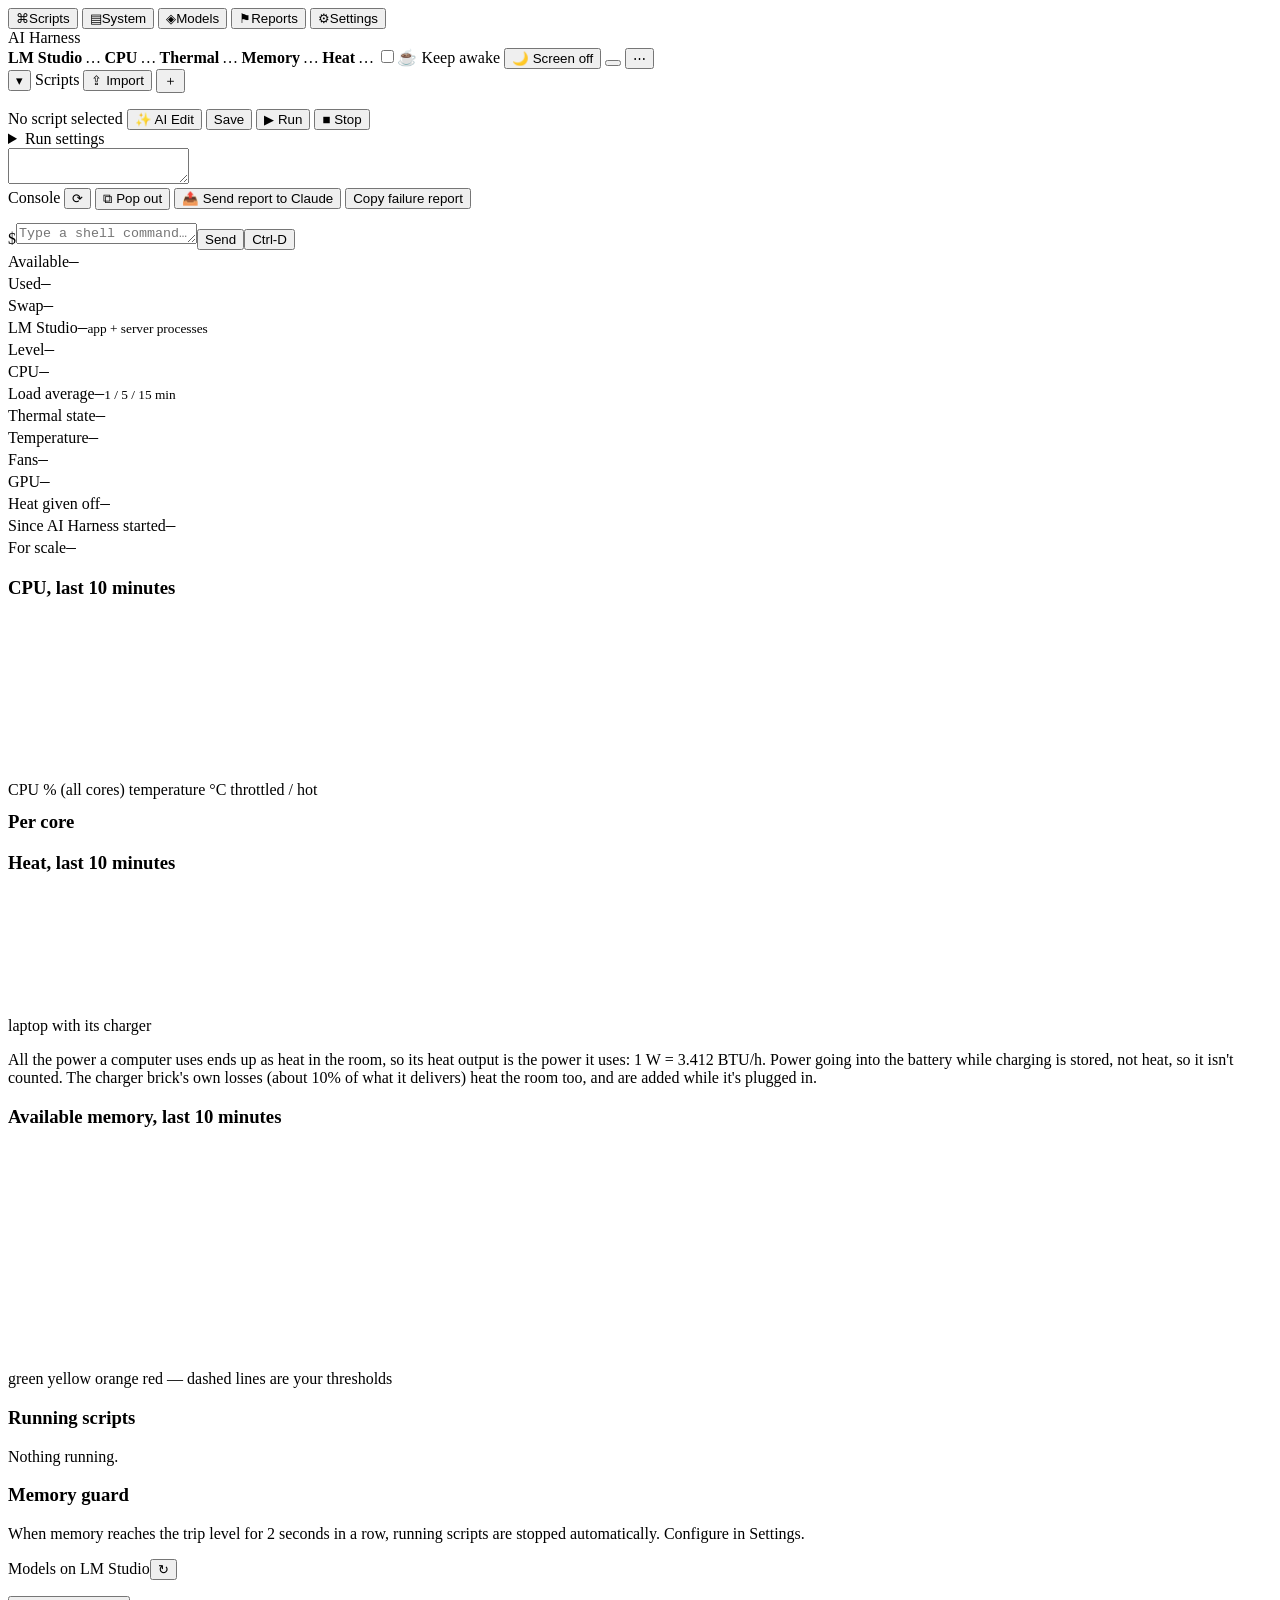
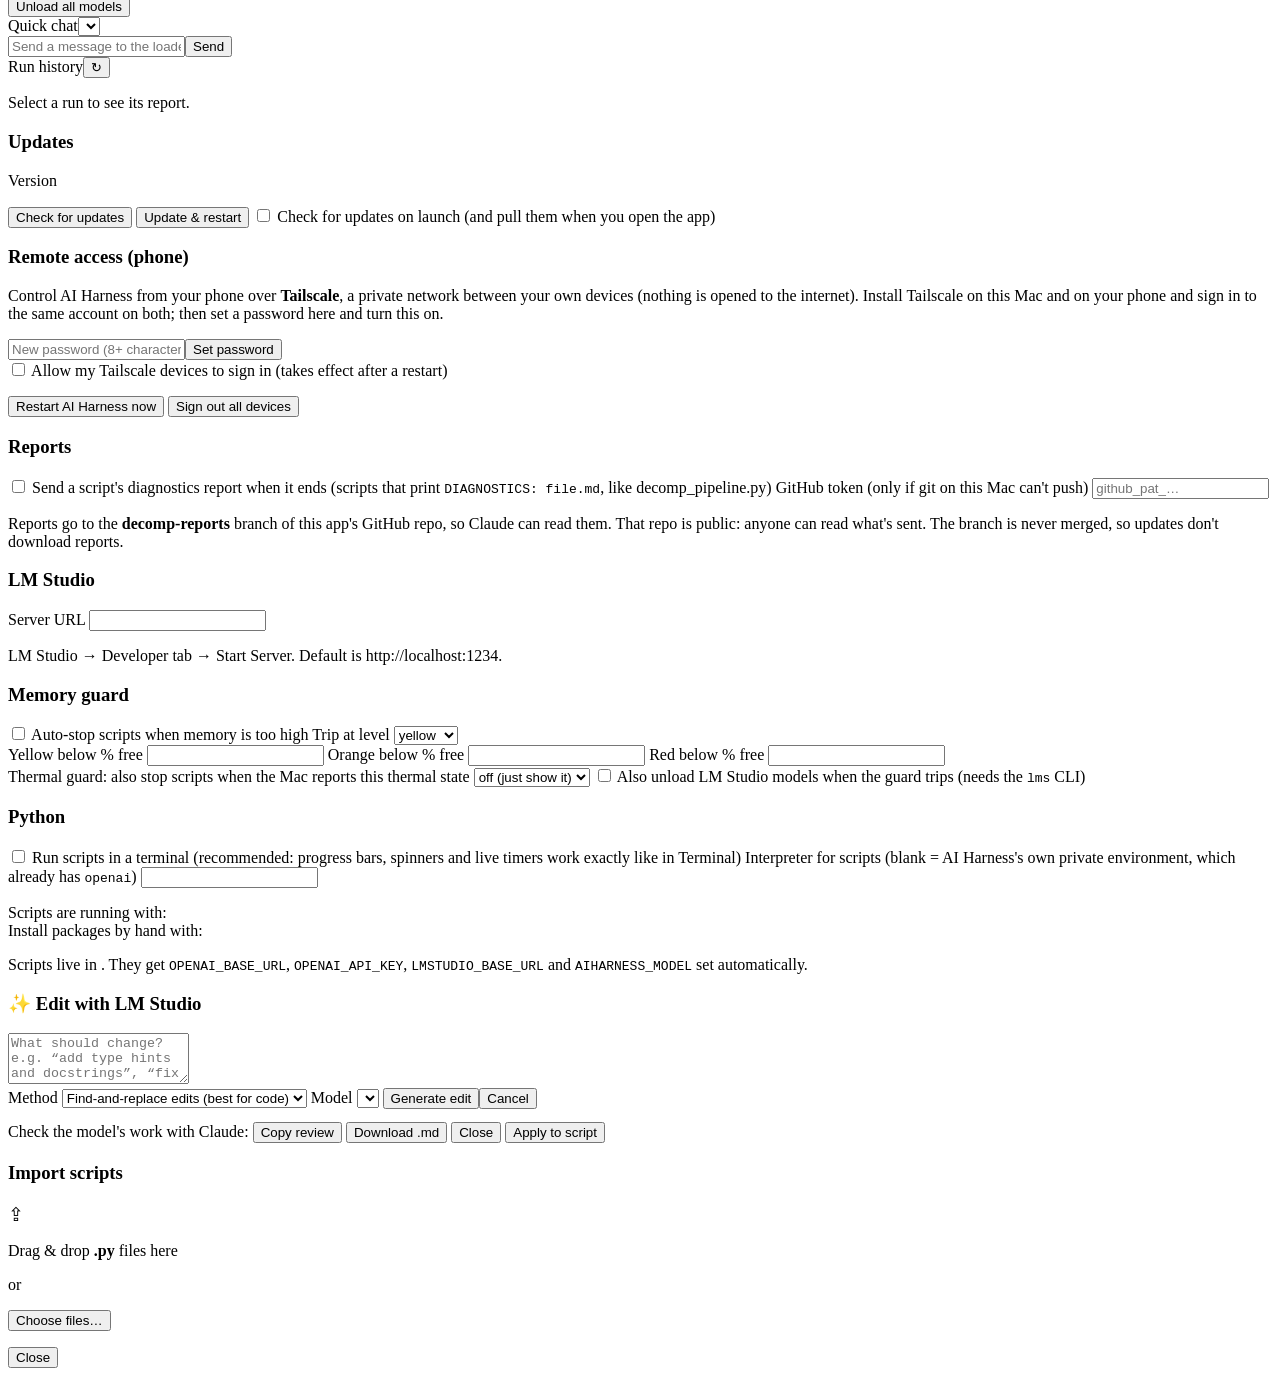
==== commit 43734851: "C mode: second round of fixes from a real run; multi-line shell in the console decomp_pipeline 2026-" ====
--- a/harness/static/index.html
+++ b/harness/static/index.html
@@ -70,7 +70,7 @@
           <div id="files" class="hidden"></div>
           <pre id="console"></pre>
           <div id="live" class="hidden"></div>
-          <form id="term-form"><span id="term-prompt">$</span><input id="term-input" autocomplete="off" spellcheck="false" placeholder="Type a shell command…"><button class="ghost">Send</button><button type="button" id="eof-btn" class="ghost hidden" title="Close the script's input (Ctrl-D)">Ctrl-D</button></form>
+          <form id="term-form"><span id="term-prompt">$</span><textarea id="term-input" rows="1" autocomplete="off" spellcheck="false" placeholder="Type a shell command…"></textarea><button class="ghost">Send</button><button type="button" id="eof-btn" class="ghost hidden" title="Close the script's input (Ctrl-D)">Ctrl-D</button></form>
         </div>
       </div>
     </section>
